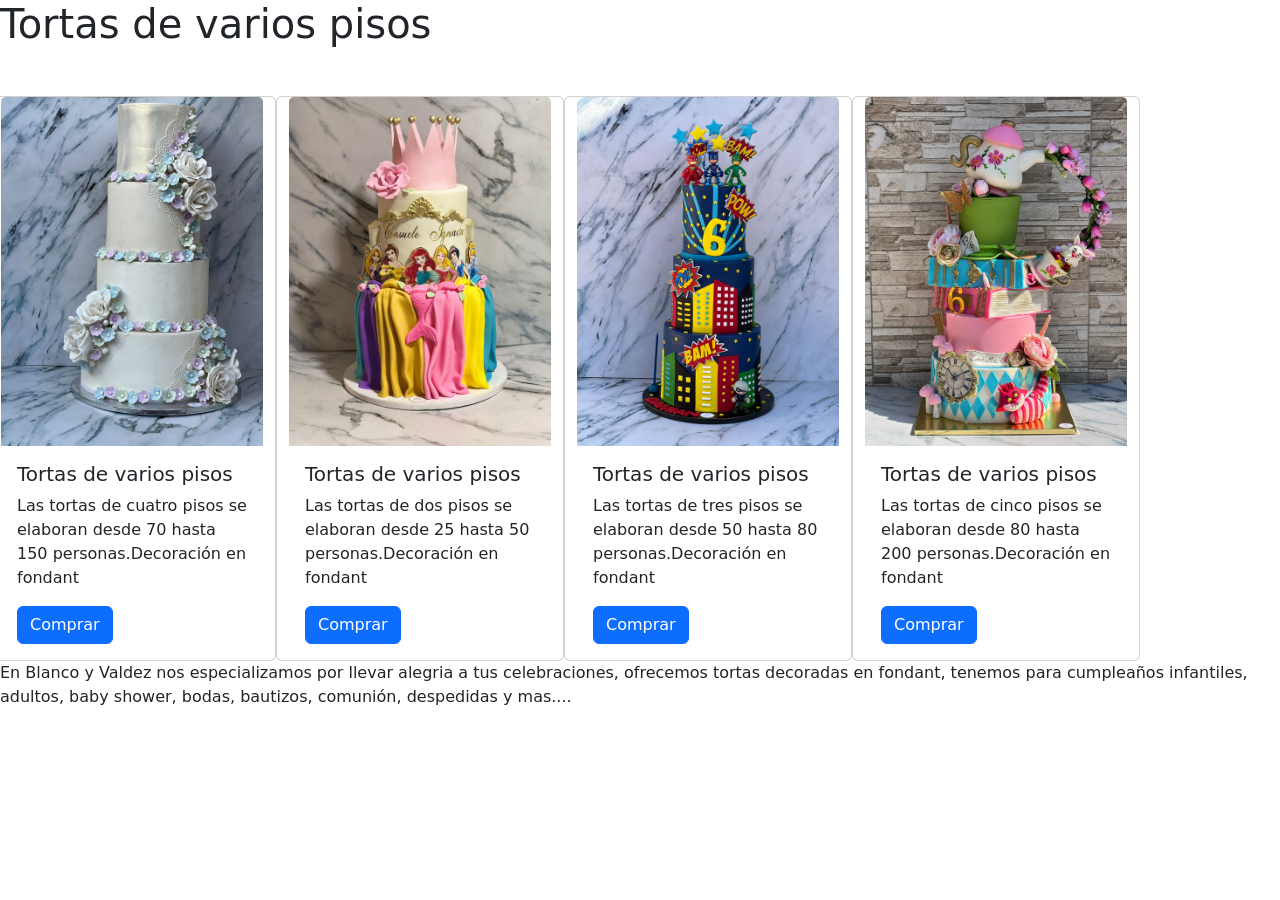
==== otros_productos.html @ 1fc67429 "agregando ultimos cambios" ====
<!DOCTYPE html>
<html lang="en">
<head>
    <meta charset="UTF-8">
    <meta http-equiv="X-UA-Compatible" content="IE=edge">
    <meta name="viewport" content="width=device-width, initial-scale=1.0">
    <link href="https://cdn.jsdelivr.net/npm/bootstrap@5.3.0-alpha1/dist/css/bootstrap.min.css" rel="stylesheet" integrity="sha384-GLhlTQ8iRABdZLl6O3oVMWSktQOp6b7In1Zl3/Jr59b6EGGoI1aFkw7cmDA6j6gD" crossorigin="anonymous">
    <title>Otros productos</title>
</head>
<body>
  <h1 class="Display mb-5">Tortas de varios pisos</h1>
  <!-- productos -->

<section id="productos">
  <div class="row">
    <!-- tarjeta 1 -->
<div class="card" style="width: 18rem;" class="col mx-2">
    <img src="./assets/img/IMG-20221209-WA0148.jpg" class="card-img-top" alt="foto3">
    <div class="card-body">
      <h5 class="card-title">Tortas de varios pisos</h5>
      <p class="card-text">Las tortas de cuatro pisos se elaboran desde 70 hasta 150 personas.Decoración en fondant</p>
      <a href="./carro de compras.html" class="btn btn-primary">Comprar</a>
    </div>
  </div>
<!-- tarjeta 2 -->
<div class="card" style="width: 18rem;" class="col mx-2">
<img src="./assets/img/IMG-20221210-WA0031.jpg" class="card-img-top" alt="foto4">
<div class="card-body">
  <h5 class="card-title">Tortas de varios pisos</h5>
  <p class="card-text">Las tortas de dos pisos se elaboran desde 25 hasta 50 personas.Decoración en fondant</p>
  <a href="./carro de compras.html" class="btn btn-primary">Comprar</a>
</div>
</div>
<!-- tarjeta 3 -->
<div class="card" style="width: 18rem;" class="col mx-2">
<img src="./assets/img/IMG-20221204-WA0000.jpg" class="card-img-top" alt="foto5">
<div class="card-body">
  <h5 class="card-title">Tortas de varios pisos</h5>
  <p class="card-text">Las tortas de tres pisos se elaboran desde 50 hasta 80 personas.Decoración en fondant</p>
  <a href="./carro de compras.html" class="btn btn-primary">Comprar</a>
</div>
</div>
<!-- tarjeta 4 -->
<div class="card" style="width: 18rem;" class="col mx-2">
<img src="./assets/img/IMG-20221218-WA0014.jpg" class="card-img-top" alt="foto6">
<div class="card-body">
  <h5 class="card-title">Tortas de varios pisos</h5>
  <p class="card-text">Las tortas de cinco pisos se elaboran desde 80 hasta 200 personas.Decoración en fondant</p>
  <a href="#" class="btn btn-primary">Comprar</a>
</div>
</div>
</div>
<p>En Blanco y Valdez nos especializamos por llevar alegria a tus celebraciones, ofrecemos tortas decoradas en 
  fondant, tenemos para cumpleaños infantiles, adultos, baby shower, bodas, bautizos, comunión, despedidas y mas....</p>
</section>
<body>
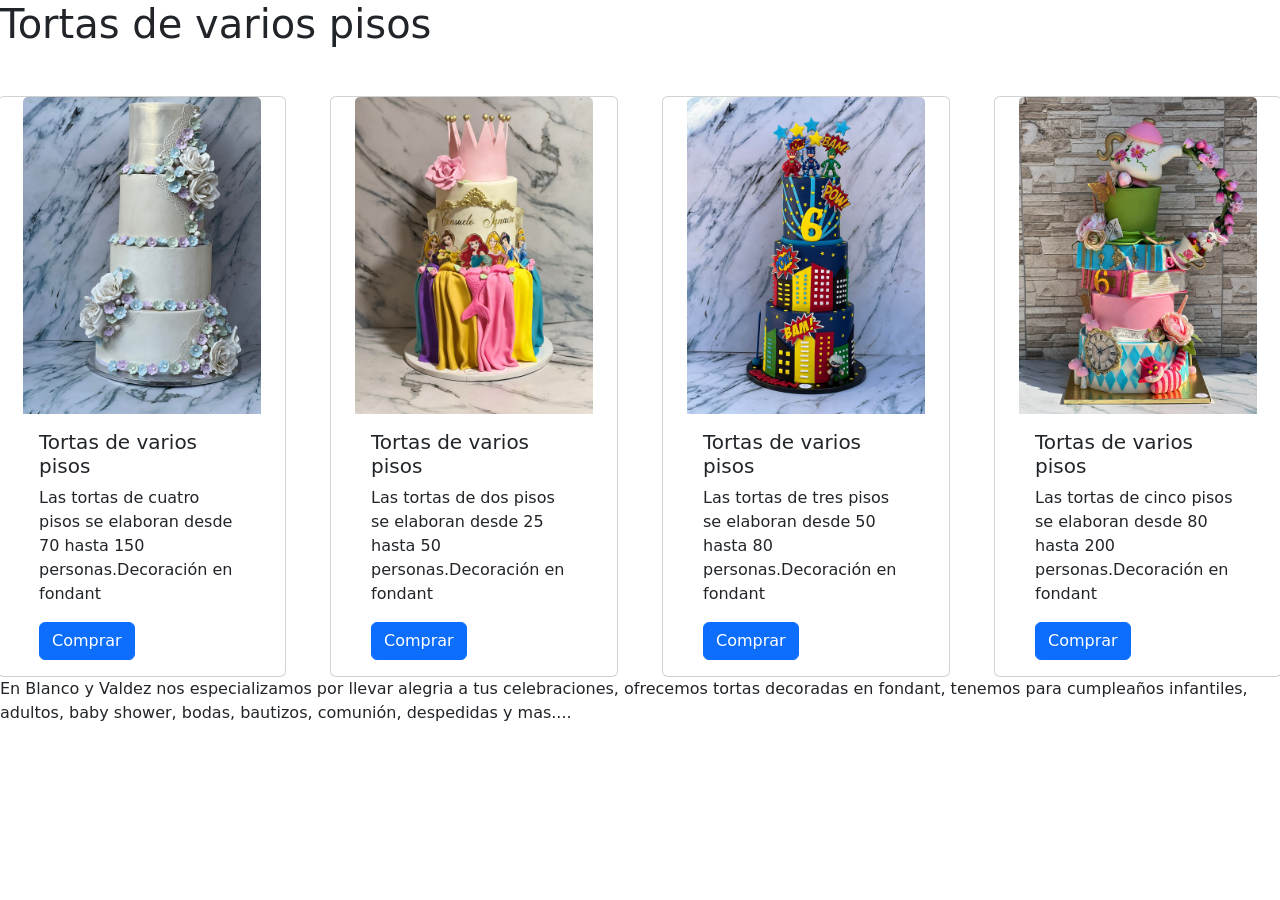
==== commit 39215219: "guardando ultimos cambios" ====
--- a/otros_productos.html
+++ b/otros_productos.html
@@ -12,36 +12,36 @@
   <!-- productos -->
 
 <section id="productos">
-  <div class="row">
+  <div class="row gx-5">
     <!-- tarjeta 1 -->
-<div class="card" style="width: 18rem;" class="col mx-2">
+<div class="card m-auto" style="width: 18rem;" class="col mx-2">
     <img src="./assets/img/IMG-20221209-WA0148.jpg" class="card-img-top" alt="foto3">
     <div class="card-body">
       <h5 class="card-title">Tortas de varios pisos</h5>
       <p class="card-text">Las tortas de cuatro pisos se elaboran desde 70 hasta 150 personas.Decoración en fondant</p>
-      <a href="./carro de compras.html" class="btn btn-primary">Comprar</a>
+      <a href="./carro_de_compras.html" class="btn btn-primary">Comprar</a>
     </div>
   </div>
 <!-- tarjeta 2 -->
-<div class="card" style="width: 18rem;" class="col mx-2">
+<div class="card m-auto" style="width: 18rem;" class="col mx-2">
 <img src="./assets/img/IMG-20221210-WA0031.jpg" class="card-img-top" alt="foto4">
 <div class="card-body">
   <h5 class="card-title">Tortas de varios pisos</h5>
   <p class="card-text">Las tortas de dos pisos se elaboran desde 25 hasta 50 personas.Decoración en fondant</p>
-  <a href="./carro de compras.html" class="btn btn-primary">Comprar</a>
+  <a href="./carro_de_compras.html" class="btn btn-primary">Comprar</a>
 </div>
 </div>
 <!-- tarjeta 3 -->
-<div class="card" style="width: 18rem;" class="col mx-2">
+<div class="card m-auto" style="width: 18rem;" class="col mx-2">
 <img src="./assets/img/IMG-20221204-WA0000.jpg" class="card-img-top" alt="foto5">
 <div class="card-body">
   <h5 class="card-title">Tortas de varios pisos</h5>
   <p class="card-text">Las tortas de tres pisos se elaboran desde 50 hasta 80 personas.Decoración en fondant</p>
-  <a href="./carro de compras.html" class="btn btn-primary">Comprar</a>
+  <a href="./carro_de_compras.html" class="btn btn-primary">Comprar</a>
 </div>
 </div>
 <!-- tarjeta 4 -->
-<div class="card" style="width: 18rem;" class="col mx-2">
+<div class="card m-auto" style="width: 18rem;" class="col mx-2">
 <img src="./assets/img/IMG-20221218-WA0014.jpg" class="card-img-top" alt="foto6">
 <div class="card-body">
   <h5 class="card-title">Tortas de varios pisos</h5>
